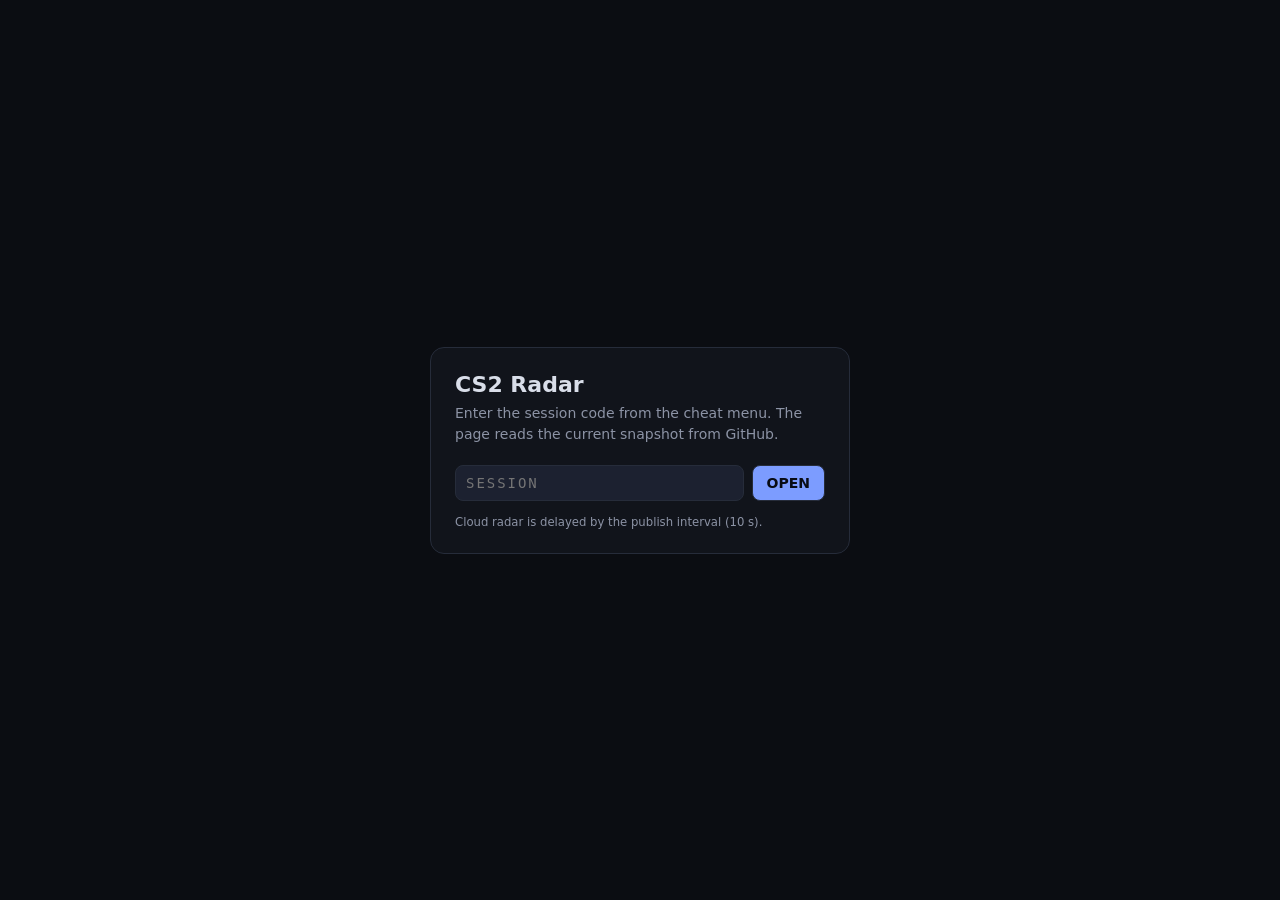
==== index.html @ 60eb3453 "Cloud radar web MVP" ====
<!doctype html>
<html lang="en">
<head>
  <meta charset="utf-8">
  <meta name="viewport" content="width=device-width, initial-scale=1">
  <title>CS2 Radar</title>
  <link rel="stylesheet" href="css/tokens.css">
  <link rel="stylesheet" href="css/base.css">
  <style>
    body { align-items: center; justify-content: center; padding: 24px; }
    .card { width: min(420px, 100%); padding: 24px; border: 1px solid var(--border); border-radius: 14px; background: var(--surface); }
    h1 { margin: 0 0 6px; font-size: 22px; }
    p { margin: 0 0 20px; color: var(--muted); line-height: 1.5; }
    form { display: flex; gap: 8px; }
    input { flex: 1; text-transform: uppercase; letter-spacing: .14em; font-family: var(--font-mono); }
    small { display: block; margin-top: 14px; color: var(--muted); }
  </style>
</head>
<body>
  <div class="card">
    <h1>CS2 Radar</h1>
    <p>Enter the session code from the cheat menu. The page reads the current snapshot from GitHub.</p>
    <form id="connect">
      <input id="room" maxlength="6" placeholder="SESSION" autocomplete="off" spellcheck="false">
      <button type="submit">OPEN</button>
    </form>
    <small>Cloud radar is delayed by the publish interval (10 s).</small>
  </div>
  <script>
    document.getElementById('connect').addEventListener('submit', (event) => {
      event.preventDefault();
      const room = document.getElementById('room').value.trim().toUpperCase();
      if (room.length >= 4) location.href = `radar.html?room=${encodeURIComponent(room)}`;
    });
  </script>
</body>
</html>
---- css/tokens.css ----
:root {
  --bg: #0b0d12;
  --surface: #11141b;
  --panel: #161a23;
  --control: #1c2130;
  --border: #262c3a;
  --text: #d9dee9;
  --muted: #8c93a5;
  --accent: #7c9cff;
  --enemy: #e06c75;
  --team: #6fa8ff;
  --success: #6fcf97;
  --danger: #e06c75;
  --radius: 8px;
  --gap: 8px;
  --font-ui: Inter, "Segoe UI", system-ui, sans-serif;
  --font-mono: "JetBrains Mono", "Cascadia Mono", monospace;
}
---- css/base.css ----
* { box-sizing: border-box; }

html, body {
  margin: 0;
  min-height: 100%;
  background: var(--bg);
  color: var(--text);
  font-family: var(--font-ui);
  font-size: 14px;
}

body {
  display: flex;
  flex-direction: column;
  min-height: 100vh;
}

a { color: var(--accent); text-decoration: none; }
button, input { font: inherit; }

button {
  height: 36px;
  padding: 0 14px;
  border: 1px solid var(--border);
  border-radius: var(--radius);
  background: var(--accent);
  color: #080b14;
  font-weight: 600;
  cursor: pointer;
}

button.secondary {
  background: transparent;
  color: var(--text);
}

input {
  height: 36px;
  padding: 0 10px;
  border: 1px solid var(--border);
  border-radius: var(--radius);
  background: var(--control);
  color: var(--text);
  outline: none;
}

input:focus {
  border-color: var(--accent);
  box-shadow: 0 0 0 1px var(--accent);
}

.mono { font-family: var(--font-mono); font-variant-numeric: tabular-nums; }
.muted { color: var(--muted); }
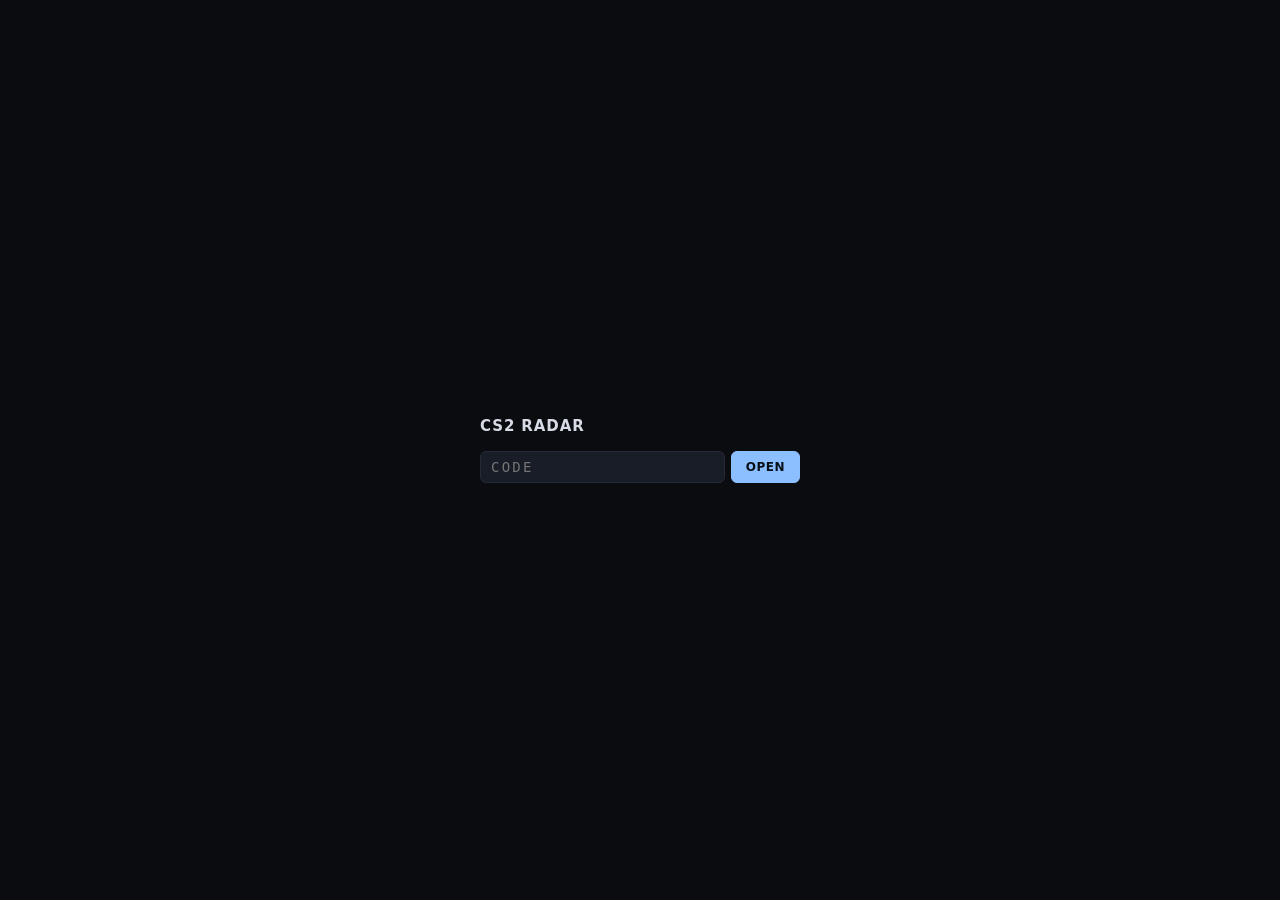
==== commit 7974b2ae: "Minimal live radar with MQTT and 60fps interpolation" ====
--- a/index.html
+++ b/index.html
@@ -7,30 +7,30 @@
   <link rel="stylesheet" href="css/tokens.css">
   <link rel="stylesheet" href="css/base.css">
   <style>
-    body { align-items: center; justify-content: center; padding: 24px; }
-    .card { width: min(420px, 100%); padding: 24px; border: 1px solid var(--border); border-radius: 14px; background: var(--surface); }
-    h1 { margin: 0 0 6px; font-size: 22px; }
-    p { margin: 0 0 20px; color: var(--muted); line-height: 1.5; }
-    form { display: flex; gap: 8px; }
-    input { flex: 1; text-transform: uppercase; letter-spacing: .14em; font-family: var(--font-mono); }
-    small { display: block; margin-top: 14px; color: var(--muted); }
+    body { align-items: center; justify-content: center; padding: 20px; }
+    main { width: min(320px, 100%); }
+    h1 { margin: 0 0 16px; font-size: 15px; font-weight: 600; letter-spacing: .06em; }
+    form { display: flex; gap: 6px; }
+    input { flex: 1; text-transform: uppercase; letter-spacing: .16em; font-family: var(--font-mono); }
   </style>
 </head>
 <body>
-  <div class="card">
-    <h1>CS2 Radar</h1>
-    <p>Enter the session code from the cheat menu. The page reads the current snapshot from GitHub.</p>
+  <main>
+    <h1>CS2 RADAR</h1>
     <form id="connect">
-      <input id="room" maxlength="6" placeholder="SESSION" autocomplete="off" spellcheck="false">
+      <input id="room" maxlength="6" placeholder="CODE" autocomplete="off" spellcheck="false" aria-label="Session code">
       <button type="submit">OPEN</button>
     </form>
-    <small>Cloud radar is delayed by the publish interval (10 s).</small>
-  </div>
+  </main>
   <script>
-    document.getElementById('connect').addEventListener('submit', (event) => {
+    document.getElementById("connect").addEventListener("submit", (event) => {
       event.preventDefault();
-      const room = document.getElementById('room').value.trim().toUpperCase();
+      const room = document.getElementById("room").value.trim().toUpperCase();
       if (room.length >= 4) location.href = `radar.html?room=${encodeURIComponent(room)}`;
+    });
+    const input = document.getElementById("room");
+    input.addEventListener("input", () => {
+      input.value = input.value.toUpperCase().replace(/[^A-Z0-9]/g, "").slice(0, 6);
     });
   </script>
 </body>
--- a/css/tokens.css
+++ b/css/tokens.css
@@ -1,18 +1,20 @@
 :root {
-  --bg: #0b0d12;
-  --surface: #11141b;
-  --panel: #161a23;
-  --control: #1c2130;
-  --border: #262c3a;
-  --text: #d9dee9;
-  --muted: #8c93a5;
-  --accent: #7c9cff;
+  --bg: #0b0c10;
+  --surface: #101218;
+  --panel: #141720;
+  --control: #191d27;
+  --border: #252a36;
+  --text: #d7dbe5;
+  --muted: #7f8797;
+  --accent: #8cbfff;
+  --accent-ink: #071018;
   --enemy: #e06c75;
   --team: #6fa8ff;
-  --success: #6fcf97;
-  --danger: #e06c75;
-  --radius: 8px;
-  --gap: 8px;
+  --self: #f2f4ff;
+  --bomb: #e0a35c;
+  --ok: #6fcf97;
+  --bad: #e06c75;
+  --radius: 6px;
   --font-ui: Inter, "Segoe UI", system-ui, sans-serif;
-  --font-mono: "JetBrains Mono", "Cascadia Mono", monospace;
+  --font-mono: "JetBrains Mono", "Cascadia Mono", Consolas, monospace;
 }
--- a/css/base.css
+++ b/css/base.css
@@ -1,8 +1,10 @@
 * { box-sizing: border-box; }
+
+[hidden] { display: none !important; }
 
 html, body {
   margin: 0;
-  min-height: 100%;
+  height: 100%;
   background: var(--bg);
   color: var(--text);
   font-family: var(--font-ui);
@@ -12,30 +14,27 @@
 body {
   display: flex;
   flex-direction: column;
-  min-height: 100vh;
 }
 
-a { color: var(--accent); text-decoration: none; }
 button, input { font: inherit; }
 
 button {
-  height: 36px;
+  height: 32px;
   padding: 0 14px;
-  border: 1px solid var(--border);
+  border: 1px solid var(--accent);
   border-radius: var(--radius);
   background: var(--accent);
-  color: #080b14;
+  color: var(--accent-ink);
+  font-size: 12px;
   font-weight: 600;
+  letter-spacing: .04em;
   cursor: pointer;
 }
 
-button.secondary {
-  background: transparent;
-  color: var(--text);
-}
+button:hover { filter: brightness(1.08); }
 
 input {
-  height: 36px;
+  height: 32px;
   padding: 0 10px;
   border: 1px solid var(--border);
   border-radius: var(--radius);
@@ -44,10 +43,6 @@
   outline: none;
 }
 
-input:focus {
-  border-color: var(--accent);
-  box-shadow: 0 0 0 1px var(--accent);
-}
+input:focus { border-color: var(--accent); }
 
 .mono { font-family: var(--font-mono); font-variant-numeric: tabular-nums; }
-.muted { color: var(--muted); }
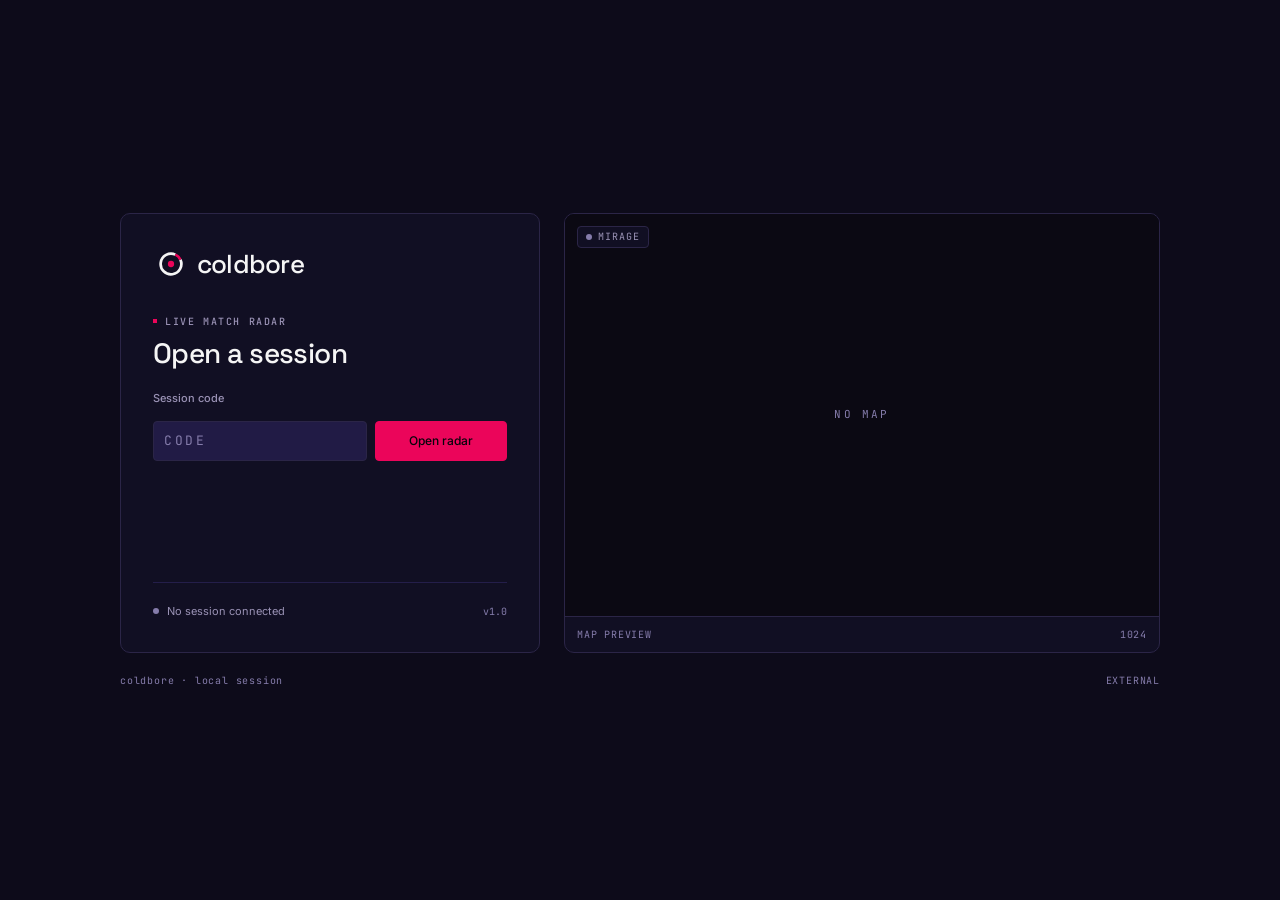
==== commit 13660952: "Redesign radar site for coldbore" ====
--- a/index.html
+++ b/index.html
@@ -1,36 +1,100 @@
 <!doctype html>
-<html lang="en">
+<html lang="en" data-theme="coldbore">
 <head>
   <meta charset="utf-8">
   <meta name="viewport" content="width=device-width, initial-scale=1">
-  <title>CS2 Radar</title>
+  <title>coldbore — live radar</title>
+  <meta name="description" content="coldbore live match radar">
+  <link rel="icon" href="favicon-32.png" sizes="32x32">
+  <link rel="apple-touch-icon" href="favicon-128.png">
+  <link rel="preload" href="fonts/inter-400.woff2" as="font" type="font/woff2" crossorigin>
+  <link rel="preload" href="fonts/space-grotesk-500.woff2" as="font" type="font/woff2" crossorigin>
   <link rel="stylesheet" href="css/tokens.css">
+  <link rel="stylesheet" href="css/fonts.css">
   <link rel="stylesheet" href="css/base.css">
-  <style>
-    body { align-items: center; justify-content: center; padding: 20px; }
-    main { width: min(320px, 100%); }
-    h1 { margin: 0 0 16px; font-size: 15px; font-weight: 600; letter-spacing: .06em; }
-    form { display: flex; gap: 6px; }
-    input { flex: 1; text-transform: uppercase; letter-spacing: .16em; font-family: var(--font-mono); }
-  </style>
+  <link rel="stylesheet" href="css/connect.css">
 </head>
-<body>
-  <main>
-    <h1>CS2 RADAR</h1>
-    <form id="connect">
-      <input id="room" maxlength="6" placeholder="CODE" autocomplete="off" spellcheck="false" aria-label="Session code">
-      <button type="submit">OPEN</button>
-    </form>
+<body class="connect-page">
+  <main class="connect-shell">
+    <section class="connect-card" aria-labelledby="brand-title">
+      <div class="brand">
+        <svg class="brand-mark" viewBox="0 0 32 32" aria-hidden="true">
+          <path class="ring" d="M24.34 12.11A9.2 9.2 0 1 1 19.89 7.66"/>
+          <path class="accent" d="M19.89 7.66A9.2 9.2 0 0 1 24.34 12.11"/>
+          <circle class="dot" cx="16" cy="16" r="2.8"/>
+        </svg>
+        <span class="brand-word" id="brand-title">coldbore</span>
+      </div>
+
+      <p class="connect-kicker">Live match radar</p>
+      <h1 class="connect-title">Open a session</h1>
+
+      <form id="connect" class="connect-form" novalidate>
+        <label class="field-label" for="room">Session code</label>
+        <div class="code-row">
+          <input id="room" class="input code-input" maxlength="6" placeholder="CODE"
+                 autocomplete="off" autocapitalize="characters" spellcheck="false"
+                 aria-describedby="connect-error">
+          <button type="submit" class="btn btn--primary">Open radar</button>
+        </div>
+        <p class="form-error" id="connect-error" role="alert"></p>
+      </form>
+
+      <div class="connect-meta">
+        <span class="dot dot--idle"></span>
+        <span>No session connected</span>
+        <span class="version">v1.0</span>
+      </div>
+    </section>
+
+    <aside class="preview" aria-hidden="true">
+      <div class="preview-frame">
+        <img src="https://raw.githubusercontent.com/MurkyYT/cs2-map-icons/main/images/radars/de_mirage_radar_psd.png" alt="" width="1024" height="1024"
+             onerror="this.closest('.preview').classList.add('no-map'); this.remove()">
+        <div class="preview-scrim"></div>
+        <div class="preview-label"><span class="dot dot--live"></span>MIRAGE</div>
+        <div class="preview-fallback">NO MAP</div>
+      </div>
+      <div class="preview-caption"><span>MAP PREVIEW</span><span>1024</span></div>
+    </aside>
   </main>
+
+  <footer class="connect-footer">
+    <span>coldbore · local session</span>
+    <span>EXTERNAL</span>
+  </footer>
+
   <script>
-    document.getElementById("connect").addEventListener("submit", (event) => {
+    const params = new URLSearchParams(location.search);
+    const initial = (params.get("room") || "").toUpperCase().replace(/[^A-Z0-9]/g, "").slice(0, 6);
+    const input = document.getElementById("room");
+    const form = document.getElementById("connect");
+    const error = document.getElementById("connect-error");
+
+    const sanitize = () => {
+      input.value = input.value.toUpperCase().replace(/[^A-Z0-9]/g, "").slice(0, 6);
+    };
+
+    if (initial) input.value = initial;
+
+    input.addEventListener("input", () => {
+      sanitize();
+      input.removeAttribute("aria-invalid");
+      error.textContent = "";
+    });
+
+    form.addEventListener("submit", (event) => {
       event.preventDefault();
-      const room = document.getElementById("room").value.trim().toUpperCase();
-      if (room.length >= 4) location.href = `radar.html?room=${encodeURIComponent(room)}`;
-    });
-    const input = document.getElementById("room");
-    input.addEventListener("input", () => {
-      input.value = input.value.toUpperCase().replace(/[^A-Z0-9]/g, "").slice(0, 6);
+      sanitize();
+      if (input.value.length < 4) {
+        input.setAttribute("aria-invalid", "true");
+        error.textContent = "Code is too short.";
+        input.focus();
+        return;
+      }
+      input.removeAttribute("aria-invalid");
+      error.textContent = "";
+      location.href = `radar.html?room=${encodeURIComponent(input.value)}&go=1`;
     });
   </script>
 </body>
--- a/css/tokens.css
+++ b/css/tokens.css
@@ -1,20 +1,105 @@
+/* coldbore web tokens. One theme, shared with the ImGui menu.
+   Surfaces, accent and radii mirror src/ui/theme.h; no raw hex outside this file. */
+
 :root {
-  --bg: #0b0c10;
-  --surface: #101218;
-  --panel: #141720;
-  --control: #191d27;
-  --border: #252a36;
-  --text: #d7dbe5;
-  --muted: #7f8797;
-  --accent: #8cbfff;
-  --accent-ink: #071018;
-  --enemy: #e06c75;
-  --team: #6fa8ff;
-  --self: #f2f4ff;
-  --bomb: #e0a35c;
-  --ok: #6fcf97;
-  --bad: #e06c75;
-  --radius: 6px;
-  --font-ui: Inter, "Segoe UI", system-ui, sans-serif;
-  --font-mono: "JetBrains Mono", "Cascadia Mono", Consolas, monospace;
+    color-scheme: dark;
+
+    /* surfaces */
+    --bg: #0d0b1a;
+    --surface: #110f23;
+    --panel: #15122b;
+    --raised: #191534;
+    --control: #211b45;
+    --control-hover: #241e4a;
+    --control-active: #1a1535;
+    --border: #2b2547;
+    --border-strong: #3c355d;
+    --divider: #241e4a;
+
+    /* text */
+    --text: #f5f5f5;
+    --text-muted: #9a92b5;
+    --text-faint: #857cab;
+
+    /* state */
+    --accent: #eb055a;
+    --accent-hover: #f52a72;
+    --accent-contrast: #05040a;
+    --success: #8fff66;
+    --warning: #f5ec42;
+    --danger: #f54242;
+
+    /* teams and radar */
+    --ct: #6fa8ff;
+    --t: #e06c75;
+    --team: #6fa8ff;
+    --enemy: #e06c75;
+    --self: #f5f5f5;
+    --bomb: #f54242;
+    --map-void: #0b0a14;
+    --map-site: #f5ec42;
+    --marker-outline: rgba(0, 0, 0, 0.55);
+    --scrim: rgba(0, 0, 0, 0.62);
+
+    /* glass */
+    --glass-bg: rgba(21, 18, 43, 0.56);
+    --glass-border: rgba(245, 245, 245, 0.14);
+    --glass-highlight: rgba(255, 255, 255, 0.1);
+    --glass-shadow: 0 18px 48px rgba(0, 0, 0, 0.38);
+    --glass-blur: 18px;
+    --glass-saturate: 1.45;
+
+    /* radius */
+    --radius-shell: 10px;
+    --radius-panel: 8px;
+    --radius-card: 7px;
+    --radius-control: 4px;
+    --radius-row: 3px;
+    --radius-pill: 999px;
+
+    /* space */
+    --space-1: 4px;
+    --space-2: 8px;
+    --space-3: 12px;
+    --space-4: 16px;
+    --space-5: 20px;
+    --space-6: 24px;
+    --space-7: 32px;
+    --space-8: 48px;
+
+    /* type */
+    --font-display: "Space Grotesk", "Segoe UI", sans-serif;
+    --font-ui: "Inter", "Segoe UI", system-ui, sans-serif;
+    --font-mono: "JetBrains Mono", "Cascadia Mono", Consolas, monospace;
+    --text-2xs: 10px;
+    --text-xs: 11px;
+    --text-sm: 12px;
+    --text-md: 13px;
+    --text-base: 14px;
+    --text-lg: 15px;
+    --text-xl: 18px;
+    --text-2xl: 24px;
+    --text-3xl: 32px;
+    --text-4xl: 40px;
+    --line-tight: 1.2;
+    --line: 1.5;
+
+    /* layout */
+    --topbar-h: 52px;
+    --matchbar-h: 40px;
+    --panel-w: 236px;
+    --page-pad: 20px;
+    --content-max: 1200px;
+
+    /* motion */
+    --dur-fast: 80ms;
+    --dur: 140ms;
+    --dur-slow: 180ms;
+    --ease: cubic-bezier(0.2, 0, 0, 1);
+
+    /* z-index */
+    --z-nav: 100;
+    --z-drawer: 200;
+    --z-modal: 300;
+    --z-toast: 400;
 }
--- a/css/fonts.css
+++ b/css/fonts.css
@@ -0,0 +1,49 @@
+/* Self-hosted OFL fonts. No Google Fonts request in production. */
+
+@font-face {
+    font-family: "Space Grotesk";
+    src: url("../fonts/space-grotesk-500.woff2") format("woff2");
+    font-weight: 500;
+    font-style: normal;
+    font-display: swap;
+}
+
+@font-face {
+    font-family: "Inter";
+    src: url("../fonts/inter-400.woff2") format("woff2");
+    font-weight: 400;
+    font-style: normal;
+    font-display: swap;
+}
+
+@font-face {
+    font-family: "Inter";
+    src: url("../fonts/inter-500.woff2") format("woff2");
+    font-weight: 500;
+    font-style: normal;
+    font-display: swap;
+}
+
+@font-face {
+    font-family: "Inter";
+    src: url("../fonts/inter-600.woff2") format("woff2");
+    font-weight: 600;
+    font-style: normal;
+    font-display: swap;
+}
+
+@font-face {
+    font-family: "JetBrains Mono";
+    src: url("../fonts/jetbrains-mono-400.woff2") format("woff2");
+    font-weight: 400;
+    font-style: normal;
+    font-display: swap;
+}
+
+@font-face {
+    font-family: "JetBrains Mono";
+    src: url("../fonts/jetbrains-mono-500.woff2") format("woff2");
+    font-weight: 500;
+    font-style: normal;
+    font-display: swap;
+}
--- a/css/base.css
+++ b/css/base.css
@@ -1,48 +1,340 @@
-* { box-sizing: border-box; }
+/* Base primitives for the coldbore site. Requires tokens.css and fonts.css. */
+
+*,
+*::before,
+*::after {
+    box-sizing: border-box;
+}
 
 [hidden] { display: none !important; }
 
-html, body {
-  margin: 0;
-  height: 100%;
-  background: var(--bg);
-  color: var(--text);
-  font-family: var(--font-ui);
-  font-size: 14px;
-}
-
+html,
 body {
-  display: flex;
-  flex-direction: column;
-}
-
-button, input { font: inherit; }
+    height: 100%;
+}
+
+body {
+    margin: 0;
+    background: var(--bg);
+    color: var(--text);
+    font-family: var(--font-ui);
+    font-size: var(--text-base);
+    line-height: var(--line);
+    -webkit-font-smoothing: antialiased;
+    text-rendering: optimizeLegibility;
+}
+
+h1, h2, h3, h4, p, figure, blockquote {
+    margin: 0;
+}
+
+h1, h2, h3, h4 {
+    font-family: var(--font-display);
+    font-weight: 500;
+    line-height: var(--line-tight);
+    letter-spacing: -0.02em;
+}
+
+h1 { font-size: var(--text-3xl); }
+h2 { font-size: var(--text-2xl); }
+h3 { font-size: var(--text-xl); }
+h4 { font-size: var(--text-lg); }
+
+a {
+    color: var(--text);
+    text-decoration: underline;
+    text-decoration-color: var(--text-faint);
+    text-underline-offset: 3px;
+    transition: color var(--dur-fast) var(--ease),
+                text-decoration-color var(--dur-fast) var(--ease);
+}
+
+a:hover {
+    color: var(--text);
+    text-decoration-color: var(--accent);
+}
+
+img, svg, canvas { display: block; max-width: 100%; }
+
+button, input, select, textarea {
+    font: inherit;
+    color: inherit;
+}
 
 button {
-  height: 32px;
-  padding: 0 14px;
-  border: 1px solid var(--accent);
-  border-radius: var(--radius);
-  background: var(--accent);
-  color: var(--accent-ink);
-  font-size: 12px;
-  font-weight: 600;
-  letter-spacing: .04em;
-  cursor: pointer;
-}
-
-button:hover { filter: brightness(1.08); }
-
-input {
-  height: 32px;
-  padding: 0 10px;
-  border: 1px solid var(--border);
-  border-radius: var(--radius);
-  background: var(--control);
-  color: var(--text);
-  outline: none;
-}
-
-input:focus { border-color: var(--accent); }
-
-.mono { font-family: var(--font-mono); font-variant-numeric: tabular-nums; }
+    padding: 0;
+    border: 0;
+    background: none;
+    cursor: pointer;
+}
+
+::selection {
+    background: var(--accent);
+    color: var(--accent-contrast);
+}
+
+:focus-visible {
+    outline: 1px solid var(--accent);
+    outline-offset: 2px;
+}
+
+* {
+    scrollbar-width: thin;
+    scrollbar-color: var(--text-faint) transparent;
+}
+
+::-webkit-scrollbar { width: 8px; height: 8px; }
+::-webkit-scrollbar-track { background: transparent; }
+::-webkit-scrollbar-thumb { background: var(--text-faint); }
+::-webkit-scrollbar-thumb:hover { background: var(--text-muted); }
+
+.sr-only {
+    position: absolute;
+    width: 1px;
+    height: 1px;
+    padding: 0;
+    margin: -1px;
+    overflow: hidden;
+    clip: rect(0, 0, 0, 0);
+    white-space: nowrap;
+    border: 0;
+}
+
+.mono {
+    font-family: var(--font-mono);
+    font-variant-numeric: tabular-nums;
+}
+
+.num {
+    font-family: var(--font-mono);
+    font-variant-numeric: tabular-nums;
+    text-align: right;
+}
+
+.muted { color: var(--text-muted); }
+.faint { color: var(--text-faint); }
+
+/* brand */
+
+.brand {
+    display: inline-flex;
+    align-items: center;
+    gap: var(--space-2);
+    min-width: 0;
+    color: var(--text);
+    text-decoration: none;
+}
+
+.brand:hover { color: var(--text); }
+
+.brand-mark {
+    width: 24px;
+    height: 24px;
+    flex: none;
+}
+
+.brand-mark .ring {
+    fill: none;
+    stroke: currentColor;
+    stroke-width: 2.4;
+}
+
+.brand-mark .accent {
+    fill: none;
+    stroke: var(--accent);
+    stroke-width: 2.4;
+}
+
+.brand-mark .dot { fill: var(--accent); }
+
+.brand-word {
+    font-family: var(--font-display);
+    font-size: var(--text-lg);
+    font-weight: 500;
+    letter-spacing: -0.03em;
+    line-height: 1;
+    white-space: nowrap;
+}
+
+/* controls */
+
+.btn {
+    display: inline-flex;
+    align-items: center;
+    justify-content: center;
+    gap: var(--space-2);
+    height: 36px;
+    padding: 0 14px;
+    border: 1px solid var(--border);
+    border-radius: var(--radius-control);
+    background: var(--control);
+    color: var(--text);
+    font-size: var(--text-sm);
+    font-weight: 500;
+    line-height: 1;
+    white-space: nowrap;
+    cursor: pointer;
+    user-select: none;
+    transition: background var(--dur-fast) var(--ease),
+                border-color var(--dur-fast) var(--ease),
+                color var(--dur-fast) var(--ease);
+}
+
+.btn:hover { background: var(--control-hover); }
+.btn:active { background: var(--control-active); }
+
+.btn[disabled],
+.btn[aria-disabled="true"] {
+    opacity: 0.45;
+    cursor: not-allowed;
+    pointer-events: none;
+}
+
+.btn--primary {
+    background: var(--accent);
+    border-color: var(--accent);
+    color: var(--accent-contrast);
+}
+
+.btn--primary:hover {
+    background: var(--accent-hover);
+    border-color: var(--accent-hover);
+}
+
+.btn--primary:active { background: var(--accent); }
+
+.btn--ghost {
+    background: transparent;
+    border-color: var(--border);
+}
+
+.btn--ghost:hover { background: var(--control); }
+
+.btn--sm {
+    height: 30px;
+    padding: 0 10px;
+    font-size: var(--text-xs);
+}
+
+.btn--lg {
+    height: 40px;
+    padding: 0 18px;
+    font-size: var(--text-md);
+}
+
+.btn--block { width: 100%; }
+
+.field-label {
+    display: block;
+    margin-bottom: 6px;
+    font-size: var(--text-xs);
+    font-weight: 500;
+    color: var(--text-muted);
+}
+
+.input {
+    width: 100%;
+    height: 36px;
+    padding: 0 10px;
+    border: 1px solid var(--border);
+    border-radius: var(--radius-control);
+    background: var(--control);
+    color: var(--text);
+    font-size: var(--text-md);
+    transition: border-color var(--dur-fast) var(--ease);
+}
+
+.input::placeholder { color: var(--text-faint); }
+
+.input:hover { border-color: var(--border-strong); }
+
+.input:focus {
+    border-color: var(--accent);
+    outline: 1px solid var(--accent);
+    outline-offset: 0;
+}
+
+.input[aria-invalid="true"] { border-color: var(--danger); }
+
+.input--code {
+    font-family: var(--font-mono);
+    font-size: var(--text-sm);
+    letter-spacing: 0.16em;
+    text-transform: uppercase;
+}
+
+/* icons */
+
+.icon {
+    width: 18px;
+    height: 18px;
+    flex: none;
+    fill: none;
+    stroke: currentColor;
+    stroke-width: 1.5;
+    stroke-linecap: round;
+    stroke-linejoin: round;
+}
+
+.icon-sprite {
+    position: absolute;
+    width: 0;
+    height: 0;
+    overflow: hidden;
+}
+
+.icon-btn {
+    display: grid;
+    place-items: center;
+    width: 32px;
+    height: 32px;
+    border: 1px solid var(--border);
+    border-radius: var(--radius-control);
+    background: transparent;
+    color: var(--text-muted);
+    cursor: pointer;
+    transition: color var(--dur-fast) var(--ease),
+                border-color var(--dur-fast) var(--ease),
+                background var(--dur-fast) var(--ease);
+}
+
+.icon-btn:hover {
+    color: var(--text);
+    border-color: var(--border-strong);
+}
+
+.icon-btn:active { background: var(--control-active); }
+
+.icon-btn[aria-pressed="true"] {
+    color: var(--accent);
+    border-color: var(--accent);
+}
+
+.icon-btn .icon { width: 16px; height: 16px; }
+
+/* dots */
+
+.dot {
+    width: 6px;
+    height: 6px;
+    flex: none;
+    border-radius: 50%;
+    background: var(--text-faint);
+}
+
+.dot--ct { background: var(--ct); }
+.dot--t { background: var(--t); }
+.dot--live { background: var(--success); }
+.dot--idle { background: var(--text-faint); }
+
+/* reduced motion */
+
+@media (prefers-reduced-motion: reduce) {
+    *,
+    *::before,
+    *::after {
+        transition-duration: 0ms !important;
+        animation-duration: 0ms !important;
+        scroll-behavior: auto !important;
+    }
+}
--- a/css/connect.css
+++ b/css/connect.css
@@ -0,0 +1,239 @@
+/* Connect page: brand entry + real map preview. */
+
+body.connect-page {
+    display: flex;
+    flex-direction: column;
+    align-items: center;
+    justify-content: center;
+    gap: var(--space-5);
+    min-height: 100vh;
+    min-height: 100dvh;
+    padding: var(--space-6);
+    background: var(--bg);
+}
+
+.connect-shell {
+    display: grid;
+    grid-template-columns: minmax(320px, 420px) minmax(0, 1fr);
+    gap: var(--space-6);
+    width: min(100%, 1040px);
+    align-items: stretch;
+}
+
+.connect-card {
+    display: flex;
+    flex-direction: column;
+    padding: var(--space-7);
+    border: 1px solid var(--border);
+    border-radius: var(--radius-shell);
+    background: var(--surface);
+}
+
+.connect-card .brand {
+    margin-bottom: var(--space-7);
+}
+
+.connect-card .brand-mark {
+    width: 36px;
+    height: 36px;
+}
+
+.connect-card .brand-word {
+    font-size: 26px;
+}
+
+.connect-kicker {
+    display: flex;
+    align-items: center;
+    gap: var(--space-2);
+    font-family: var(--font-mono);
+    font-size: var(--text-2xs);
+    font-weight: 500;
+    letter-spacing: 0.16em;
+    color: var(--text-muted);
+    text-transform: uppercase;
+}
+
+.connect-kicker::before {
+    content: "";
+    width: 4px;
+    height: 4px;
+    background: var(--accent);
+}
+
+.connect-title {
+    margin: var(--space-2) 0 var(--space-5);
+    font-size: 28px;
+}
+
+.connect-form {
+    display: flex;
+    flex-direction: column;
+    gap: var(--space-2);
+}
+
+.code-row {
+    display: grid;
+    grid-template-columns: minmax(0, 1fr) auto;
+    gap: var(--space-2);
+}
+
+.code-input {
+    height: 40px;
+    font-family: var(--font-mono);
+    font-size: var(--text-md);
+    letter-spacing: 0.2em;
+    text-transform: uppercase;
+}
+
+.connect-form .btn {
+    height: 40px;
+    min-width: 132px;
+}
+
+.form-error {
+    min-height: 16px;
+    font-size: var(--text-xs);
+    color: var(--danger);
+}
+
+.connect-meta {
+    display: flex;
+    align-items: center;
+    gap: var(--space-2);
+    margin-top: auto;
+    padding-top: var(--space-5);
+    border-top: 1px solid var(--divider);
+    font-size: var(--text-xs);
+    color: var(--text-muted);
+}
+
+.connect-meta .version {
+    margin-left: auto;
+    font-family: var(--font-mono);
+    font-size: var(--text-2xs);
+    color: var(--text-faint);
+}
+
+.preview {
+    display: flex;
+    flex-direction: column;
+    min-height: 440px;
+    overflow: hidden;
+    border: 1px solid var(--border);
+    border-radius: var(--radius-shell);
+    background: var(--surface);
+}
+
+.preview-frame {
+    position: relative;
+    flex: 1;
+    min-height: 360px;
+    overflow: hidden;
+    background: var(--map-void);
+}
+
+.preview-frame img {
+    width: 100%;
+    height: 100%;
+    object-fit: cover;
+    opacity: 0.5;
+}
+
+.preview-scrim {
+    position: absolute;
+    inset: 0;
+    background: var(--map-void);
+    opacity: 0.38;
+    pointer-events: none;
+}
+
+.preview-label {
+    position: absolute;
+    top: var(--space-3);
+    left: var(--space-3);
+    display: flex;
+    align-items: center;
+    gap: 6px;
+    height: 22px;
+    padding: 0 var(--space-2);
+    border: 1px solid var(--border);
+    border-radius: var(--radius-control);
+    background: var(--surface);
+    font-family: var(--font-mono);
+    font-size: var(--text-2xs);
+    letter-spacing: 0.1em;
+    color: var(--text-muted);
+}
+
+.preview-label .dot { background: var(--text-faint); }
+
+.preview-fallback {
+    position: absolute;
+    inset: 0;
+    display: none;
+    place-items: center;
+    font-family: var(--font-mono);
+    font-size: var(--text-xs);
+    letter-spacing: 0.2em;
+    color: var(--text-faint);
+}
+
+.preview.no-map .preview-fallback { display: grid; }
+
+.preview-caption {
+    display: flex;
+    justify-content: space-between;
+    gap: var(--space-3);
+    padding: 10px var(--space-3);
+    border-top: 1px solid var(--border);
+    font-family: var(--font-mono);
+    font-size: var(--text-2xs);
+    letter-spacing: 0.08em;
+    color: var(--text-faint);
+}
+
+.connect-footer {
+    display: flex;
+    justify-content: space-between;
+    gap: var(--space-3);
+    width: min(100%, 1040px);
+    font-family: var(--font-mono);
+    font-size: var(--text-2xs);
+    letter-spacing: 0.08em;
+    color: var(--text-faint);
+}
+
+@media (max-width: 900px) {
+    .connect-shell {
+        grid-template-columns: minmax(0, 420px);
+        justify-content: center;
+    }
+
+    .preview { display: none; }
+
+    .connect-footer { width: min(100%, 420px); }
+}
+
+@media (max-width: 520px) {
+    body.connect-page { padding: var(--space-4); }
+
+    .connect-card { padding: var(--space-5); }
+
+    .connect-title { font-size: var(--text-2xl); }
+
+    .connect-card .brand-word { font-size: 22px; }
+
+    .connect-card .brand-mark { width: 32px; height: 32px; }
+}
+
+@media (max-width: 400px) {
+    .code-row { grid-template-columns: 1fr; }
+
+    .connect-form .btn { width: 100%; }
+}
+
+@media (pointer: coarse) {
+    .code-input,
+    .connect-form .btn { height: 44px; }
+}
